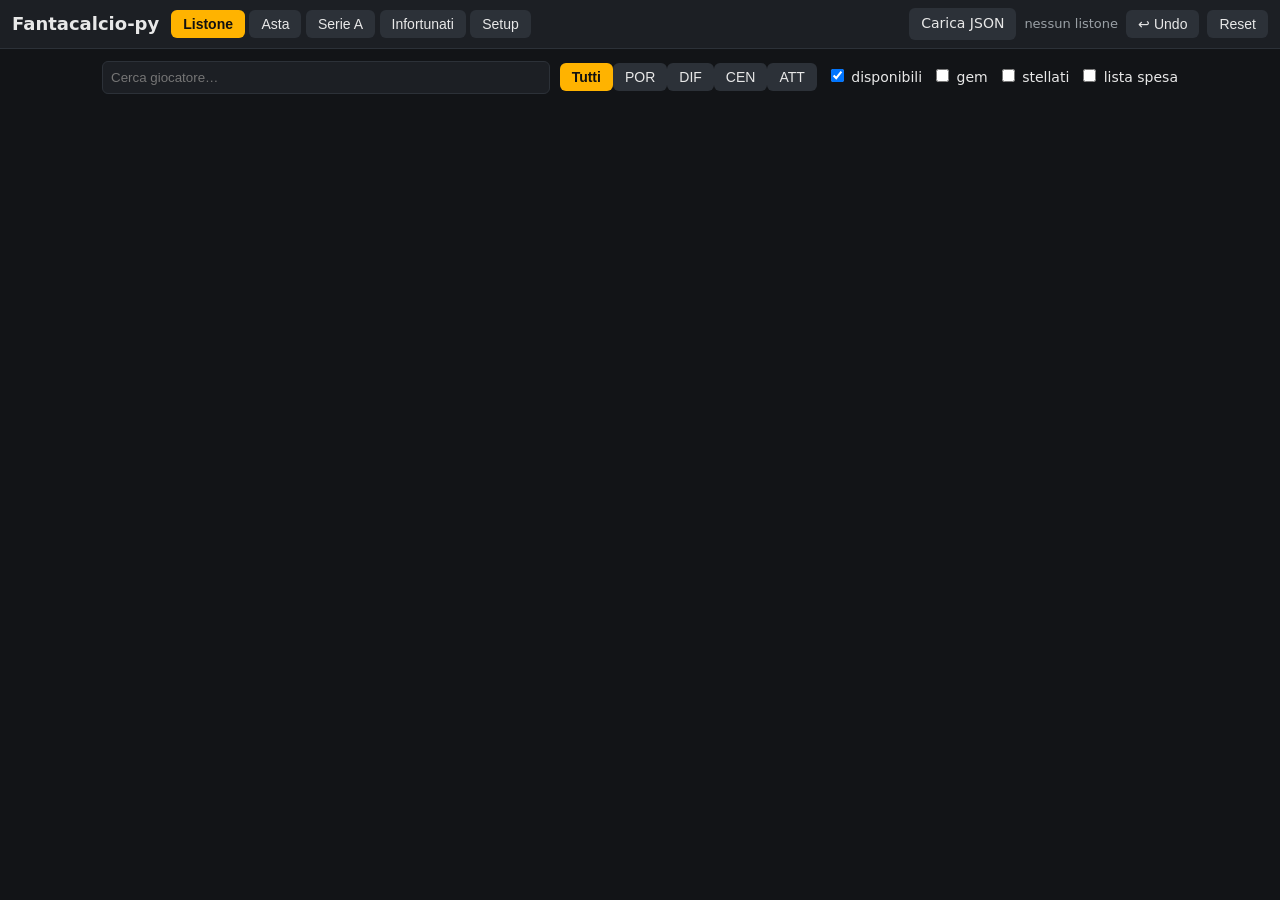
==== docs/index.html @ 0ffd4c56 "infortunati" ====
<!DOCTYPE html>
<html lang="it">
<head>
<meta charset="utf-8">
<meta name="viewport" content="width=device-width, initial-scale=1">
<title>Fantacalcio-py</title>
<link rel="stylesheet" href="style.css">
</head>
<body>
<header>
  <h1>Fantacalcio-py</h1>
  <nav>
    <button data-view="list" class="active">Listone</button>
    <button data-view="teams">Asta</button>
    <button data-view="seriea">Serie A</button>
    <button data-view="inf">Infortunati</button>
    <button data-view="setup">Setup</button>
  </nav>
  <div id="filebar">
    <label class="filebtn">Carica JSON <input type="file" id="file" accept=".json,application/json" hidden></label>
    <span id="filestatus">nessun listone</span>
    <button id="undo-last" title="Annulla ultima assegnazione/svincolo">↩ Undo</button>
    <button id="undo" title="Azzera tutto (setup, assegnazioni, liste, cache)">Reset</button>
  </div>
</header>
<main>
  <section id="view-list" class="view">
    <div id="filters">
      <input id="q" type="search" placeholder="Cerca giocatore…" autocomplete="off">
      <div id="rolebtns"></div>
      <label><input type="checkbox" id="f-free" checked> disponibili</label>
      <label><input type="checkbox" id="f-gem"> gem</label>
      <label><input type="checkbox" id="f-star"> stellati</label>
      <label><input type="checkbox" id="f-shop"> lista spesa</label>
    </div>
    <div id="count"></div>
    <table id="tbl"><thead><tr id="thead"></tr></thead><tbody id="tbody"></tbody></table>
  </section>
  <section id="view-teams" class="view" hidden>
    <table id="sumtbl"><thead><tr id="sumhead"></tr></thead><tbody id="sumbody"></tbody></table>
    <div id="myteam"></div>
    <h2>Avversari</h2>
    <div id="opps"></div>
  </section>
  <section id="view-seriea" class="view" hidden>
    <div class="row">
      <span id="rosestatus">nessun dato rose</span>
      <select id="roseteam"></select>
    </div>
    <div id="rosecard"></div>
  </section>
  <section id="view-inf" class="view" hidden>
    <div id="infcount"></div>
    <table id="inftbl"><thead><tr><th data-s="0">Giocatore</th><th data-s="1">R</th><th data-s="2">Squadra</th><th data-s="3">Dettaglio</th><th data-s="4">Stato</th></tr></thead><tbody id="infbody"></tbody></table>
  </section>
  <section id="view-setup" class="view" hidden>
    <h2>Setup asta</h2>
    <div class="grid">
      <label>Crediti <input id="s-credits" type="number" min="1"></label>
      <label>POR <input id="s-por" type="number" min="1"></label>
      <label>DIF <input id="s-dif" type="number" min="1"></label>
      <label>CEN <input id="s-cen" type="number" min="1"></label>
      <label>ATT <input id="s-att" type="number" min="1"></label>
    </div>
    <h3>Squadre <button id="s-add">+ aggiungi</button></h3>
    <div id="s-teams"></div>
    <h3>Colonne listone</h3>
    <div id="s-cols"></div>
    <h4>Anteprima</h4>
    <table id="s-prev"><thead><tr id="s-prevh"></tr></thead><tbody id="s-prevb"></tbody></table>
    <div class="row">
      <button id="s-save">Salva setup</button>
      <button id="s-export">Export stato</button>
      <label class="filebtn">Import stato <input type="file" id="s-import" accept=".json" hidden></label>
      <button id="s-reset" class="danger">Azzera asta</button>
    </div>
  </section>
</main>
<script src="app.js"></script>
</body>
</html>
---- docs/style.css ----
:root { --bg: #121417; --fg: #e8e8e8; --mut: #9aa0a6; --acc: #ffb300; --card: #1c1f24; --line: #2c3138; --good: #4caf50; --bad: #e53935; }
* { box-sizing: border-box; }
body { margin: 0; background: var(--bg); color: var(--fg); font: 14px/1.4 system-ui, sans-serif; }
header { position: sticky; top: 0; background: var(--card); border-bottom: 1px solid var(--line); padding: 8px 12px; display: flex; gap: 12px; align-items: center; flex-wrap: wrap; z-index: 5; }
h1 { font-size: 18px; margin: 0; }
h2 { font-size: 16px; }
nav button, .filebtn, button { background: var(--line); color: var(--fg); border: 0; border-radius: 6px; padding: 6px 12px; cursor: pointer; font-size: 14px; }
nav button.active { background: var(--acc); color: #111; font-weight: bold; }
#filebar { margin-left: auto; display: flex; gap: 8px; align-items: center; }
#filestatus { color: var(--mut); font-size: 13px; }
main { padding: 12px; max-width: 1100px; margin: 0 auto; }
#filters { display: flex; gap: 10px; align-items: center; flex-wrap: wrap; margin-bottom: 8px; }
#q { flex: 1; min-width: 160px; padding: 8px; border-radius: 6px; border: 1px solid var(--line); background: var(--card); color: var(--fg); }
#rolebtns button.on { background: var(--acc); color: #111; font-weight: bold; }
#count { color: var(--mut); margin: 4px 0; }
table { width: 100%; border-collapse: collapse; }
th, td { padding: 6px 8px; border-bottom: 1px solid var(--line); text-align: left; white-space: nowrap; }
th { cursor: pointer; user-select: none; color: var(--mut); }
tr.taken td { opacity: .45; }
tr.star td:first-child { color: var(--acc); }
tr.shop td { background: rgba(255, 179, 0, .07); }
td.num, th.num { text-align: right; }
.detail td { white-space: normal; background: var(--card); }
.kv { display: grid; grid-template-columns: repeat(auto-fill, minmax(150px, 1fr)); gap: 4px 12px; margin: 6px 0; }
.kv b { color: var(--mut); font-weight: normal; }
.badge { display: inline-block; padding: 1px 8px; border-radius: 10px; font-size: 12px; }
.badge.hit { background: var(--good); color: #fff; }
.badge.miss { background: var(--bad); color: #fff; }
.badge.gem { background: var(--acc); color: #111; }
.card { background: var(--card); border: 1px solid var(--line); border-radius: 8px; padding: 10px 12px; margin-bottom: 10px; }
.row { display: flex; gap: 8px; align-items: center; flex-wrap: wrap; margin: 6px 0; }
.grid { display: grid; grid-template-columns: repeat(auto-fill, minmax(110px, 1fr)); gap: 8px; }
input, select { background: var(--bg); color: var(--fg); border: 1px solid var(--line); border-radius: 6px; padding: 6px 8px; }
button.danger { background: var(--bad); color: #fff; }
.roster { margin: 4px 0 4px 16px; padding: 0; }
.roster li { margin: 2px 0; }
.rm { color: var(--bad); cursor: pointer; border: 0; background: none; font-size: 14px; }
.starbtn { cursor: pointer; border: 0; background: none; font-size: 16px; color: var(--mut); }
.starbtn.on { color: var(--acc); }
.dhead { display: flex; gap: 10px; align-items: baseline; flex-wrap: wrap; margin-bottom: 6px; }
.dhead .nm { font-size: 17px; font-weight: bold; }
.dhead .sub { color: var(--mut); }
.dsec { margin: 8px 0 2px; color: var(--mut); font-size: 12px; text-transform: uppercase; letter-spacing: .5px; }
.dbig { font-size: 20px; font-weight: bold; }
.drow { display: flex; gap: 16px; flex-wrap: wrap; align-items: center; }
.up { color: var(--good); font-weight: bold; }
.down { color: var(--bad); }
.inj { background: var(--bad); color: #fff; font-weight: bold; }
.good { color: var(--good); font-weight: bold; }
.chip { display: inline-block; background: var(--line); border-radius: 10px; padding: 1px 9px; margin: 1px 3px 1px 0; font-size: 12px; }
.bar { display: inline-block; width: 90px; height: 8px; background: var(--line); border-radius: 4px; vertical-align: middle; }
.bar i { display: block; height: 100%; background: var(--acc); border-radius: 4px; }
#s-cols { display: grid; grid-template-columns: repeat(auto-fill, minmax(170px, 1fr)); gap: 2px 10px; margin: 6px 0; }
#s-prev { margin-top: 6px; }
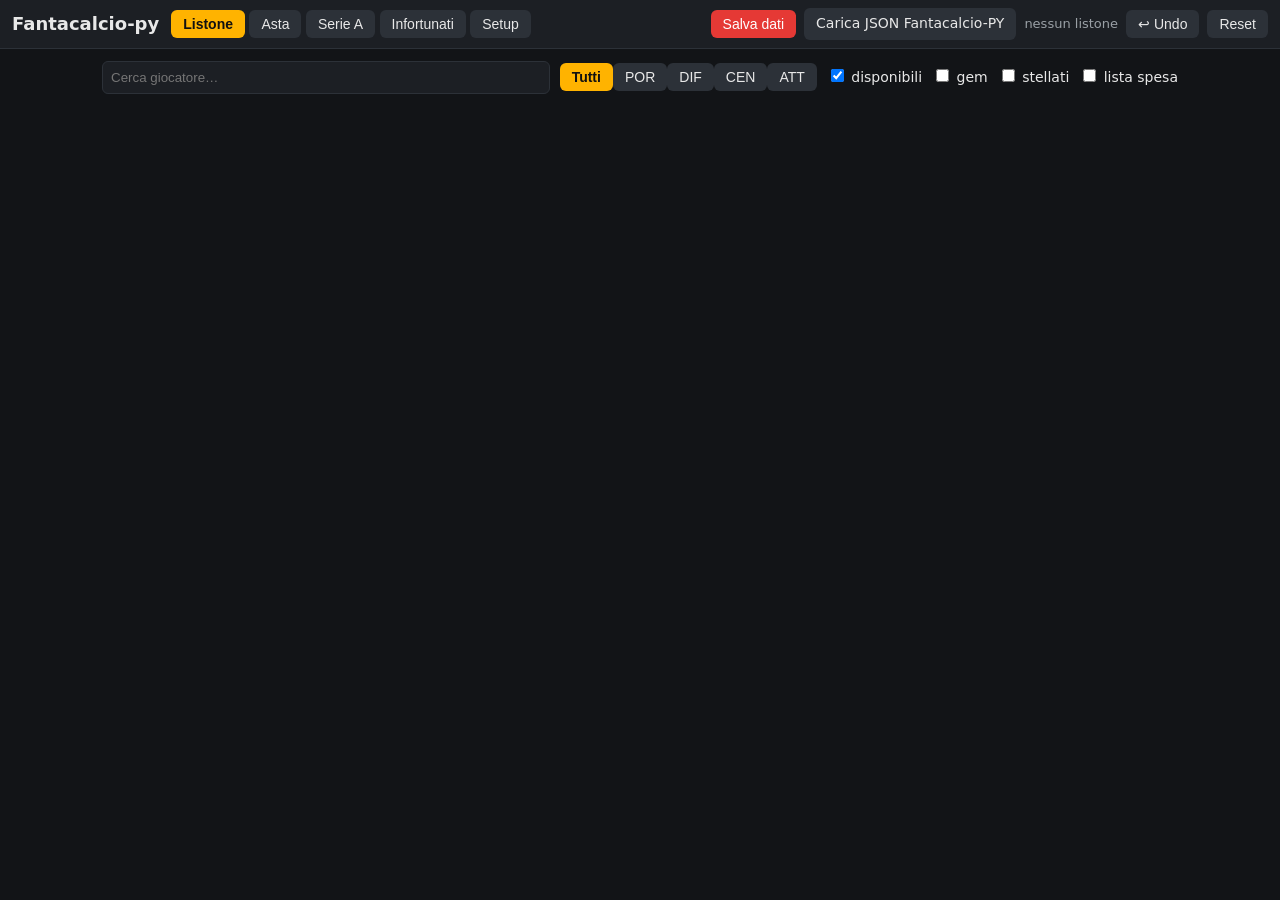
==== commit 8a46e1d6: "bottone export dati" ====
--- a/docs/index.html
+++ b/docs/index.html
@@ -1,81 +1,112 @@
 <!DOCTYPE html>
 <html lang="it">
+
 <head>
-<meta charset="utf-8">
-<meta name="viewport" content="width=device-width, initial-scale=1">
-<title>Fantacalcio-py</title>
-<link rel="stylesheet" href="style.css">
+  <meta charset="utf-8">
+  <meta name="viewport" content="width=device-width, initial-scale=1">
+  <title>Fantacalcio-py</title>
+  <link rel="stylesheet" href="style.css">
 </head>
+
 <body>
-<header>
-  <h1>Fantacalcio-py</h1>
-  <nav>
-    <button data-view="list" class="active">Listone</button>
-    <button data-view="teams">Asta</button>
-    <button data-view="seriea">Serie A</button>
-    <button data-view="inf">Infortunati</button>
-    <button data-view="setup">Setup</button>
-  </nav>
-  <div id="filebar">
-    <label class="filebtn">Carica JSON <input type="file" id="file" accept=".json,application/json" hidden></label>
-    <span id="filestatus">nessun listone</span>
-    <button id="undo-last" title="Annulla ultima assegnazione/svincolo">↩ Undo</button>
-    <button id="undo" title="Azzera tutto (setup, assegnazioni, liste, cache)">Reset</button>
-  </div>
-</header>
-<main>
-  <section id="view-list" class="view">
-    <div id="filters">
-      <input id="q" type="search" placeholder="Cerca giocatore…" autocomplete="off">
-      <div id="rolebtns"></div>
-      <label><input type="checkbox" id="f-free" checked> disponibili</label>
-      <label><input type="checkbox" id="f-gem"> gem</label>
-      <label><input type="checkbox" id="f-star"> stellati</label>
-      <label><input type="checkbox" id="f-shop"> lista spesa</label>
+  <header>
+    <h1>Fantacalcio-py</h1>
+    <nav>
+      <button data-view="list" class="active">Listone</button>
+      <button data-view="teams">Asta</button>
+      <button data-view="seriea">Serie A</button>
+      <button data-view="inf">Infortunati</button>
+      <button data-view="setup">Setup</button>
+    </nav>
+    <div id="filebar">
+      <button id="save-top" class="danger">Salva dati</button>
+      <label class="filebtn">Carica JSON Fantacalcio-PY <input type="file" id="file" accept=".json,application/json"
+          hidden></label>
+      <span id="filestatus">nessun listone</span>
+      <button id="undo-last" title="Annulla ultima assegnazione/svincolo">↩ Undo</button>
+      <button id="undo" title="Azzera tutto (setup, assegnazioni, liste, cache)">Reset</button>
     </div>
-    <div id="count"></div>
-    <table id="tbl"><thead><tr id="thead"></tr></thead><tbody id="tbody"></tbody></table>
-  </section>
-  <section id="view-teams" class="view" hidden>
-    <table id="sumtbl"><thead><tr id="sumhead"></tr></thead><tbody id="sumbody"></tbody></table>
-    <div id="myteam"></div>
-    <h2>Avversari</h2>
-    <div id="opps"></div>
-  </section>
-  <section id="view-seriea" class="view" hidden>
-    <div class="row">
-      <span id="rosestatus">nessun dato rose</span>
-      <select id="roseteam"></select>
-    </div>
-    <div id="rosecard"></div>
-  </section>
-  <section id="view-inf" class="view" hidden>
-    <div id="infcount"></div>
-    <table id="inftbl"><thead><tr><th data-s="0">Giocatore</th><th data-s="1">R</th><th data-s="2">Squadra</th><th data-s="3">Dettaglio</th><th data-s="4">Stato</th></tr></thead><tbody id="infbody"></tbody></table>
-  </section>
-  <section id="view-setup" class="view" hidden>
-    <h2>Setup asta</h2>
-    <div class="grid">
-      <label>Crediti <input id="s-credits" type="number" min="1"></label>
-      <label>POR <input id="s-por" type="number" min="1"></label>
-      <label>DIF <input id="s-dif" type="number" min="1"></label>
-      <label>CEN <input id="s-cen" type="number" min="1"></label>
-      <label>ATT <input id="s-att" type="number" min="1"></label>
-    </div>
-    <h3>Squadre <button id="s-add">+ aggiungi</button></h3>
-    <div id="s-teams"></div>
-    <h3>Colonne listone</h3>
-    <div id="s-cols"></div>
-    <h4>Anteprima</h4>
-    <table id="s-prev"><thead><tr id="s-prevh"></tr></thead><tbody id="s-prevb"></tbody></table>
-    <div class="row">
-      <button id="s-save">Salva setup</button>
-      <button id="s-export">Export stato</button>
-      <label class="filebtn">Import stato <input type="file" id="s-import" accept=".json" hidden></label>
-      <button id="s-reset" class="danger">Azzera asta</button>
-    </div>
-  </section>
-</main>
-<script src="app.js"></script>
+  </header>
+  <main>
+    <section id="view-list" class="view">
+      <div id="filters">
+        <input id="q" type="search" placeholder="Cerca giocatore…" autocomplete="off">
+        <div id="rolebtns"></div>
+        <label><input type="checkbox" id="f-free" checked> disponibili</label>
+        <label><input type="checkbox" id="f-gem"> gem</label>
+        <label><input type="checkbox" id="f-star"> stellati</label>
+        <label><input type="checkbox" id="f-shop"> lista spesa</label>
+      </div>
+      <div id="count"></div>
+      <table id="tbl">
+        <thead>
+          <tr id="thead"></tr>
+        </thead>
+        <tbody id="tbody"></tbody>
+      </table>
+    </section>
+    <section id="view-teams" class="view" hidden>
+      <table id="sumtbl">
+        <thead>
+          <tr id="sumhead"></tr>
+        </thead>
+        <tbody id="sumbody"></tbody>
+      </table>
+      <div id="myteam"></div>
+      <h2>Avversari</h2>
+      <div id="opps"></div>
+    </section>
+    <section id="view-seriea" class="view" hidden>
+      <div class="row">
+        <span id="rosestatus">nessun dato rose</span>
+        <select id="roseteam"></select>
+      </div>
+      <div id="rosecard"></div>
+    </section>
+    <section id="view-inf" class="view" hidden>
+      <div id="infcount"></div>
+      <table id="inftbl">
+        <thead>
+          <tr>
+            <th data-s="0">Giocatore</th>
+            <th data-s="1">R</th>
+            <th data-s="2">Squadra</th>
+            <th data-s="3">Dettaglio</th>
+            <th data-s="4">Stato</th>
+          </tr>
+        </thead>
+        <tbody id="infbody"></tbody>
+      </table>
+    </section>
+    <section id="view-setup" class="view" hidden>
+      <h2>Setup asta</h2>
+      <div class="grid">
+        <label>Crediti <input id="s-credits" type="number" min="1"></label>
+        <label>POR <input id="s-por" type="number" min="1"></label>
+        <label>DIF <input id="s-dif" type="number" min="1"></label>
+        <label>CEN <input id="s-cen" type="number" min="1"></label>
+        <label>ATT <input id="s-att" type="number" min="1"></label>
+      </div>
+      <h3>Squadre <button id="s-add">+ aggiungi</button></h3>
+      <div id="s-teams"></div>
+      <h3>Colonne listone</h3>
+      <div id="s-cols"></div>
+      <h4>Anteprima</h4>
+      <table id="s-prev">
+        <thead>
+          <tr id="s-prevh"></tr>
+        </thead>
+        <tbody id="s-prevb"></tbody>
+      </table>
+      <div class="row">
+        <button id="s-save">Salva setup</button>
+        <button id="s-export">Export stato</button>
+        <label class="filebtn">Import stato <input type="file" id="s-import" accept=".json" hidden></label>
+        <button id="s-reset" class="danger">Azzera asta</button>
+      </div>
+    </section>
+  </main>
+  <script src="app.js"></script>
 </body>
-</html>
+
+</html>
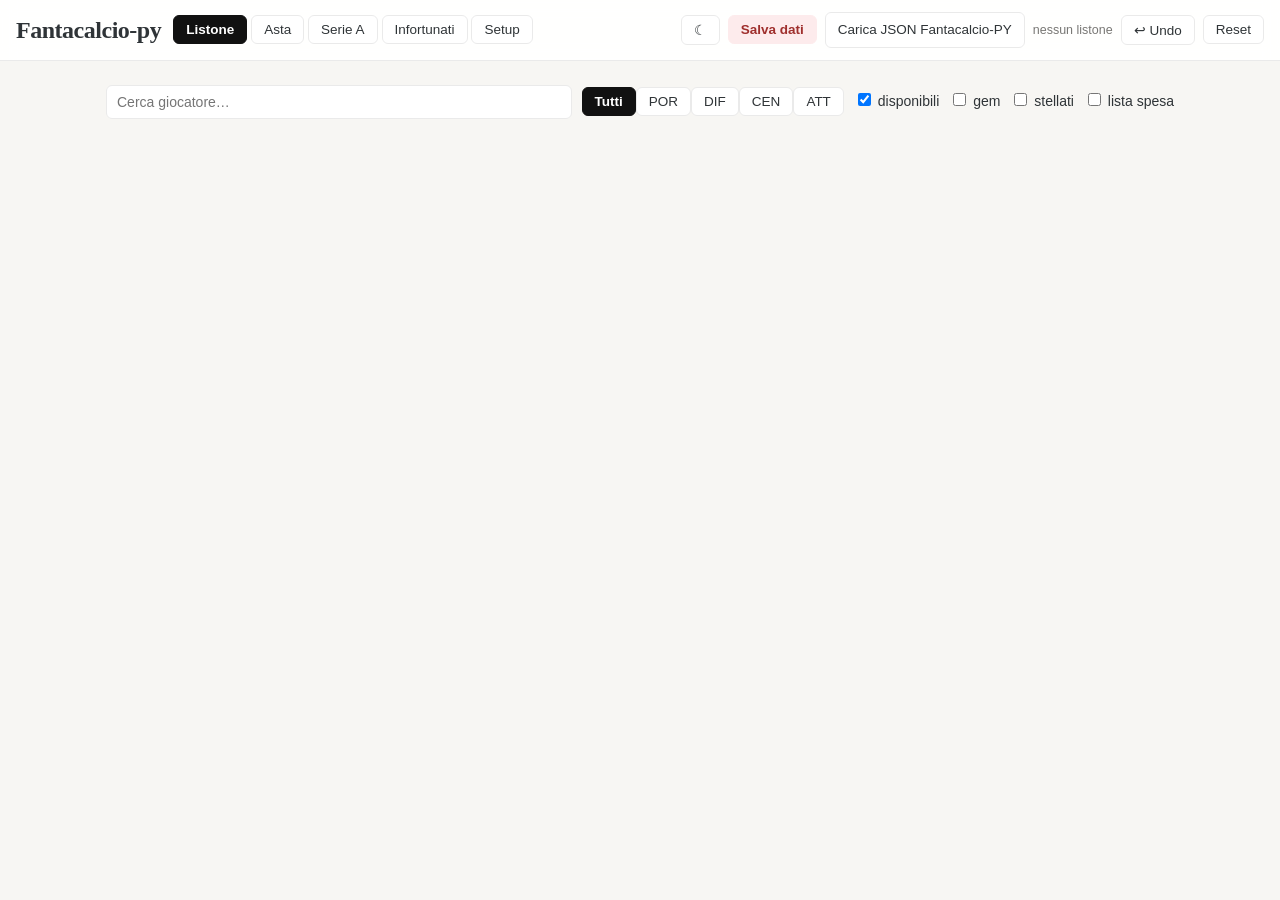
==== commit fb197828: "design" ====
--- a/docs/index.html
+++ b/docs/index.html
@@ -2,9 +2,12 @@
 <html lang="it">
 
 <head>
-  <meta charset="utf-8">
-  <meta name="viewport" content="width=device-width, initial-scale=1">
-  <title>Fantacalcio-py</title>
+<meta charset="utf-8">
+<meta name="viewport" content="width=device-width, initial-scale=1">
+<meta name="description" content="Fantacalcio-py: listone asta filtrabile, budget squadre, infortunati e rose Serie A. Funziona offline da file.">
+<meta name="theme-color" content="#F7F6F3">
+<link rel="icon" href="data:image/svg+xml,%3Csvg xmlns='http://www.w3.org/2000/svg' viewBox='0 0 32 32'%3E%3Crect width='32' height='32' rx='7' fill='%23141311'/%3E%3Ctext x='16' y='23' font-size='18' text-anchor='middle' fill='%23e8a100' font-family='sans-serif' font-weight='bold'%3EF%3C/text%3E%3C/svg%3E">
+<title>Fantacalcio-py</title>
   <link rel="stylesheet" href="style.css">
 </head>
 
@@ -19,6 +22,7 @@
       <button data-view="setup">Setup</button>
     </nav>
     <div id="filebar">
+    <button id="theme" title="Passa a tema scuro/chiaro">☾</button>
       <button id="save-top" class="danger">Salva dati</button>
       <label class="filebtn">Carica JSON Fantacalcio-PY <input type="file" id="file" accept=".json,application/json"
           hidden></label>
@@ -89,8 +93,10 @@
       </div>
       <h3>Squadre <button id="s-add">+ aggiungi</button></h3>
       <div id="s-teams"></div>
-      <h3>Colonne listone</h3>
-      <div id="s-cols"></div>
+    <h3>Colonne listone</h3>
+    <div id="s-cols"></div>
+    <h4>Ordine colonne visibili</h4>
+    <div id="s-order"></div>
       <h4>Anteprima</h4>
       <table id="s-prev">
         <thead>
--- a/docs/style.css
+++ b/docs/style.css
@@ -1,54 +1,119 @@
-:root { --bg: #121417; --fg: #e8e8e8; --mut: #9aa0a6; --acc: #ffb300; --card: #1c1f24; --line: #2c3138; --good: #4caf50; --bad: #e53935; }
+:root, [data-theme="light"] {
+  --bg: #F7F6F3; --fg: #2F3437; --mut: #787774; --faint: #A8A29A;
+  --acc: #111111; --acc-ink: #FFFFFF;
+  --gold: #956400; --gold-bg: #FBF3DB;
+  --card: #FFFFFF; --line: #EAEAEA;
+  --good-bg: #EDF3EC; --good: #346538;
+  --bad-bg: #FDEBEC; --bad: #9F2F2D;
+  --info-bg: #E1F3FE; --info: #1F6C9F;
+  --hover: #FBF3DB;
+}
+[data-theme="dark"] {
+  --bg: #141311; --fg: #ece9e2; --mut: #a39e93; --faint: #6f6a60;
+  --acc: #e8a100; --acc-ink: #1a1405;
+  --gold: #f0be3c; --gold-bg: #3a2f10;
+  --card: #1d1b17; --line: #2e2b25;
+  --good-bg: #1d2f1f; --good: #7cc47f;
+  --bad-bg: #38211f; --bad: #e88a80;
+  --info-bg: #1d2b38; --info: #7fb8dd;
+  --hover: rgba(232, 161, 0, 0.07);
+}
 * { box-sizing: border-box; }
-body { margin: 0; background: var(--bg); color: var(--fg); font: 14px/1.4 system-ui, sans-serif; }
-header { position: sticky; top: 0; background: var(--card); border-bottom: 1px solid var(--line); padding: 8px 12px; display: flex; gap: 12px; align-items: center; flex-wrap: wrap; z-index: 5; }
-h1 { font-size: 18px; margin: 0; }
-h2 { font-size: 16px; }
-nav button, .filebtn, button { background: var(--line); color: var(--fg); border: 0; border-radius: 6px; padding: 6px 12px; cursor: pointer; font-size: 14px; }
-nav button.active { background: var(--acc); color: #111; font-weight: bold; }
+body {
+  margin: 0; background: var(--bg); color: var(--fg);
+  font: 14px/1.6 -apple-system, 'Segoe UI', 'Helvetica Neue', Arial, sans-serif;
+}
+h1 {
+  font-family: Georgia, 'Times New Roman', serif;
+  font-size: 24px; margin: 0; letter-spacing: -0.02em; line-height: 1.1; font-weight: 700;
+}
+h2 { font-size: 15px; font-weight: 600; letter-spacing: -0.01em; }
+h3 { font-size: 13px; font-weight: 600; }
+h4 { font-size: 12px; font-weight: 600; color: var(--mut); }
+header {
+  position: sticky; top: 0; z-index: 5;
+  background: color-mix(in srgb, var(--card) 92%, transparent); backdrop-filter: blur(8px);
+  border-bottom: 1px solid var(--line);
+  padding: 12px 16px; display: flex; gap: 12px; align-items: center; flex-wrap: wrap;
+}
+nav button, .filebtn, button {
+  background: var(--card); color: var(--fg); border: 1px solid var(--line); border-radius: 6px;
+  padding: 6px 12px; cursor: pointer; font-size: 13.5px; font-weight: 500;
+  transition: background 180ms, transform 80ms;
+}
+button:hover, .filebtn:hover { background: var(--bg); }
+button:active { transform: scale(0.98); }
+button:disabled { opacity: 0.35; cursor: default; }
+button:focus-visible, input:focus-visible, select:focus-visible { outline: 2px solid var(--acc); outline-offset: 1px; }
+nav button.active { background: var(--acc); border-color: var(--acc); color: var(--acc-ink); font-weight: 600; }
 #filebar { margin-left: auto; display: flex; gap: 8px; align-items: center; }
-#filestatus { color: var(--mut); font-size: 13px; }
-main { padding: 12px; max-width: 1100px; margin: 0 auto; }
-#filters { display: flex; gap: 10px; align-items: center; flex-wrap: wrap; margin-bottom: 8px; }
-#q { flex: 1; min-width: 160px; padding: 8px; border-radius: 6px; border: 1px solid var(--line); background: var(--card); color: var(--fg); }
-#rolebtns button.on { background: var(--acc); color: #111; font-weight: bold; }
-#count { color: var(--mut); margin: 4px 0; }
-table { width: 100%; border-collapse: collapse; }
-th, td { padding: 6px 8px; border-bottom: 1px solid var(--line); text-align: left; white-space: nowrap; }
-th { cursor: pointer; user-select: none; color: var(--mut); }
-tr.taken td { opacity: .45; }
-tr.star td:first-child { color: var(--acc); }
-tr.shop td { background: rgba(255, 179, 0, .07); }
-td.num, th.num { text-align: right; }
+#filestatus, #rosestatus { color: var(--mut); font-size: 12.5px; }
+main { padding: 24px 16px 40px; max-width: 1100px; margin: 0 auto; }
+#filters { display: flex; gap: 10px; align-items: center; flex-wrap: wrap; margin-bottom: 10px; }
+#q {
+  flex: 1; min-width: 160px; padding: 8px 10px; border-radius: 6px;
+  border: 1px solid var(--line); background: var(--card); color: var(--fg); font-size: 14px;
+}
+#rolebtns button.on { background: var(--acc); border-color: var(--acc); color: var(--acc-ink); font-weight: 600; }
+#count, #infcount { color: var(--mut); font-size: 12.5px; margin: 4px 0; }
+table { width: 100%; border-collapse: collapse; background: var(--card); border: 1px solid var(--line); border-radius: 8px; overflow: hidden; }
+th, td { padding: 7px 10px; border-bottom: 1px solid var(--line); text-align: left; white-space: nowrap; }
+tbody tr:last-child td { border-bottom: 0; }
+th {
+  cursor: pointer; user-select: none; color: var(--mut); background: var(--bg);
+  font-size: 11px; text-transform: uppercase; letter-spacing: 0.06em; font-weight: 600;
+}
+td.num, th.num { text-align: right; font-variant-numeric: tabular-nums; }
+td { font-variant-numeric: tabular-nums; }
+tbody tr:hover td { background: var(--hover); }
+tr.taken td { opacity: 0.45; }
+tr.star td:first-child { color: var(--gold); }
+tr.shop td { background: var(--hover); }
 .detail td { white-space: normal; background: var(--card); }
 .kv { display: grid; grid-template-columns: repeat(auto-fill, minmax(150px, 1fr)); gap: 4px 12px; margin: 6px 0; }
 .kv b { color: var(--mut); font-weight: normal; }
-.badge { display: inline-block; padding: 1px 8px; border-radius: 10px; font-size: 12px; }
-.badge.hit { background: var(--good); color: #fff; }
-.badge.miss { background: var(--bad); color: #fff; }
-.badge.gem { background: var(--acc); color: #111; }
-.card { background: var(--card); border: 1px solid var(--line); border-radius: 8px; padding: 10px 12px; margin-bottom: 10px; }
+.badge {
+  display: inline-block; padding: 1px 8px; border-radius: 9999px;
+  font-size: 11px; font-weight: 600; letter-spacing: 0.05em; text-transform: uppercase;
+}
+.badge.hit { background: var(--good-bg); color: var(--good); }
+.badge.miss { background: var(--bad-bg); color: var(--bad); }
+.badge.gem { background: var(--gold-bg); color: var(--gold); }
+.badge.inj { background: var(--bad-bg); color: var(--bad); }
+.card { background: var(--card); border: 1px solid var(--line); border-radius: 12px; padding: 24px; margin-bottom: 12px; }
 .row { display: flex; gap: 8px; align-items: center; flex-wrap: wrap; margin: 6px 0; }
 .grid { display: grid; grid-template-columns: repeat(auto-fill, minmax(110px, 1fr)); gap: 8px; }
-input, select { background: var(--bg); color: var(--fg); border: 1px solid var(--line); border-radius: 6px; padding: 6px 8px; }
-button.danger { background: var(--bad); color: #fff; }
+input, select {
+  background: var(--card); color: var(--fg); border: 1px solid var(--line);
+  border-radius: 6px; padding: 6px 8px; font-size: 13.5px;
+}
+button.danger { background: var(--bad-bg); border-color: var(--bad-bg); color: var(--bad); font-weight: 600; }
+.dhead { display: flex; gap: 10px; align-items: baseline; flex-wrap: wrap; margin-bottom: 6px; }
+.dhead .nm {
+  font-family: Georgia, 'Times New Roman', serif;
+  font-size: 20px; font-weight: 700; letter-spacing: -0.02em; line-height: 1.1;
+}
+.dhead .sub { color: var(--mut); }
+.dsec { margin: 10px 0 2px; color: var(--faint); font-size: 11px; text-transform: uppercase; letter-spacing: 0.07em; font-weight: 600; }
+.dbig { font-size: 22px; font-weight: 700; letter-spacing: -0.02em; font-variant-numeric: tabular-nums; }
+.drow { display: flex; gap: 16px; flex-wrap: wrap; align-items: center; }
+.up { color: var(--good); font-weight: 600; }
+.down { color: var(--bad); }
+.good { color: var(--good); font-weight: 600; }
+.chip {
+  display: inline-block; background: var(--bg); border: 1px solid var(--line); border-radius: 9999px;
+  padding: 1px 9px; margin: 1px 3px 1px 0; font-size: 11.5px; letter-spacing: 0.03em;
+}
+.bar { display: inline-block; width: 90px; height: 8px; background: var(--line); border-radius: 4px; vertical-align: middle; }
+.bar i { display: block; height: 100%; background: var(--gold); border-radius: 4px; }
+#s-cols { columns: 180px; margin: 6px 0; }
+#s-cols label { display: block; break-inside: avoid; color: var(--mut); }
+#s-prev { margin-top: 6px; }
 .roster { margin: 4px 0 4px 16px; padding: 0; }
 .roster li { margin: 2px 0; }
 .rm { color: var(--bad); cursor: pointer; border: 0; background: none; font-size: 14px; }
-.starbtn { cursor: pointer; border: 0; background: none; font-size: 16px; color: var(--mut); }
-.starbtn.on { color: var(--acc); }
-.dhead { display: flex; gap: 10px; align-items: baseline; flex-wrap: wrap; margin-bottom: 6px; }
-.dhead .nm { font-size: 17px; font-weight: bold; }
-.dhead .sub { color: var(--mut); }
-.dsec { margin: 8px 0 2px; color: var(--mut); font-size: 12px; text-transform: uppercase; letter-spacing: .5px; }
-.dbig { font-size: 20px; font-weight: bold; }
-.drow { display: flex; gap: 16px; flex-wrap: wrap; align-items: center; }
-.up { color: var(--good); font-weight: bold; }
-.down { color: var(--bad); }
-.inj { background: var(--bad); color: #fff; font-weight: bold; }
-.good { color: var(--good); font-weight: bold; }
-.chip { display: inline-block; background: var(--line); border-radius: 10px; padding: 1px 9px; margin: 1px 3px 1px 0; font-size: 12px; }
-.bar { display: inline-block; width: 90px; height: 8px; background: var(--line); border-radius: 4px; vertical-align: middle; }
-.bar i { display: block; height: 100%; background: var(--acc); border-radius: 4px; }
-#s-cols { display: grid; grid-template-columns: repeat(auto-fill, minmax(170px, 1fr)); gap: 2px 10px; margin: 6px 0; }
-#s-prev { margin-top: 6px; }
+.starbtn { cursor: pointer; border: 0; background: none; font-size: 16px; color: var(--faint); }
+.starbtn.on { color: var(--gold); }
+.empty { color: var(--mut); padding: 24px 8px; }
+.err { color: var(--bad); font-size: 13px; margin: 4px 0; }
+.ord { cursor: grab; }
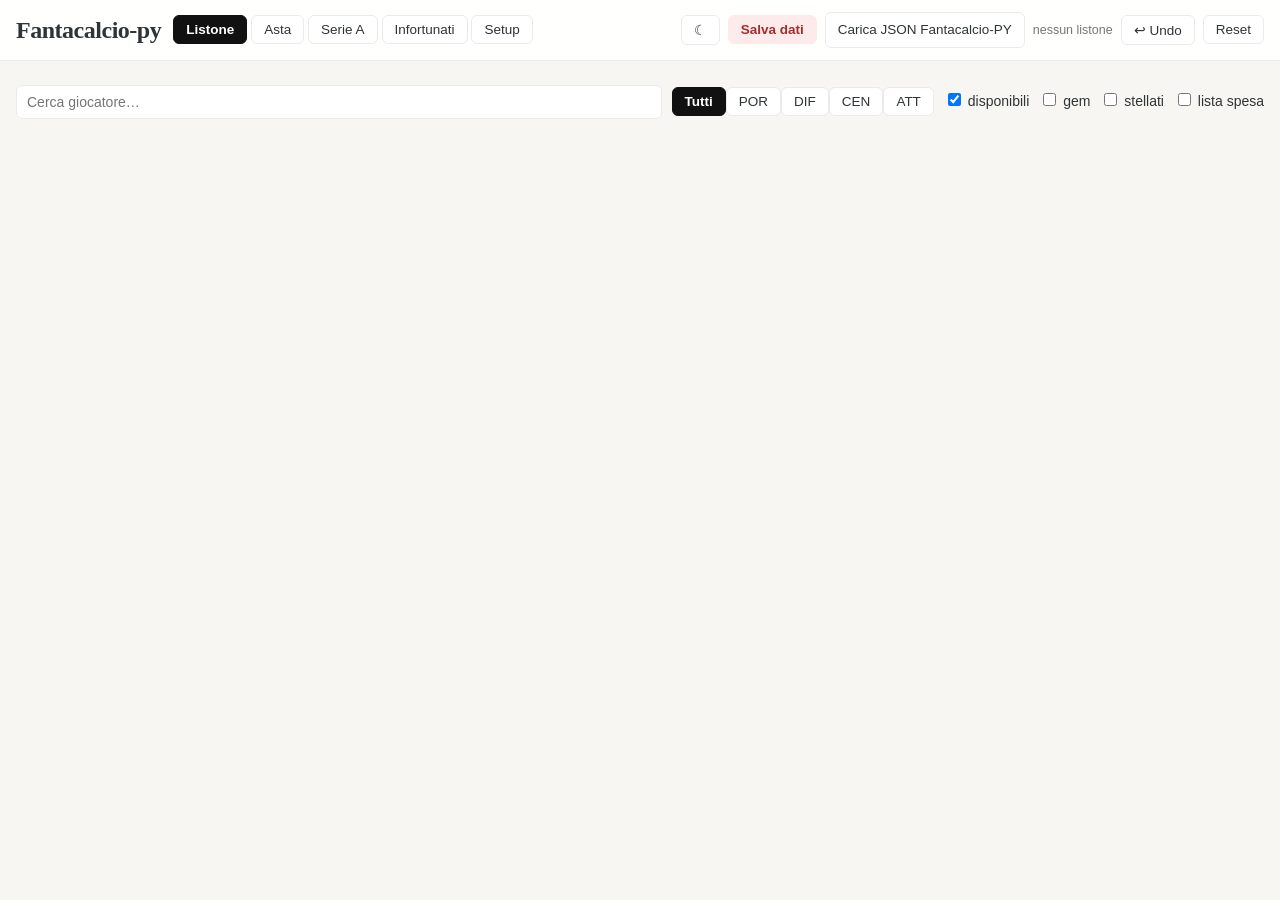
==== commit f5dff437: "layout wide" ====
--- a/docs/index.html
+++ b/docs/index.html
@@ -6,7 +6,7 @@
 <meta name="viewport" content="width=device-width, initial-scale=1">
 <meta name="description" content="Fantacalcio-py: listone asta filtrabile, budget squadre, infortunati e rose Serie A. Funziona offline da file.">
 <meta name="theme-color" content="#F7F6F3">
-<link rel="icon" href="data:image/svg+xml,%3Csvg xmlns='http://www.w3.org/2000/svg' viewBox='0 0 32 32'%3E%3Crect width='32' height='32' rx='7' fill='%23141311'/%3E%3Ctext x='16' y='23' font-size='18' text-anchor='middle' fill='%23e8a100' font-family='sans-serif' font-weight='bold'%3EF%3C/text%3E%3C/svg%3E">
+<link rel="icon" href="data:image/svg+xml,%3Csvg xmlns='http://www.w3.org/2000/svg' viewBox='0 0 100 100'%3E%3Ctext y='.9em' font-size='90'%3E⚽%3C/text%3E%3C/svg%3E">
 <title>Fantacalcio-py</title>
   <link rel="stylesheet" href="style.css">
 </head>
--- a/docs/style.css
+++ b/docs/style.css
@@ -48,7 +48,7 @@
 nav button.active { background: var(--acc); border-color: var(--acc); color: var(--acc-ink); font-weight: 600; }
 #filebar { margin-left: auto; display: flex; gap: 8px; align-items: center; }
 #filestatus, #rosestatus { color: var(--mut); font-size: 12.5px; }
-main { padding: 24px 16px 40px; max-width: 1100px; margin: 0 auto; }
+main { padding: 24px 16px 40px; max-width: 1500px; margin: 0 auto; }
 #filters { display: flex; gap: 10px; align-items: center; flex-wrap: wrap; margin-bottom: 10px; }
 #q {
   flex: 1; min-width: 160px; padding: 8px 10px; border-radius: 6px;
@@ -104,6 +104,8 @@
   display: inline-block; background: var(--bg); border: 1px solid var(--line); border-radius: 9999px;
   padding: 1px 9px; margin: 1px 3px 1px 0; font-size: 11.5px; letter-spacing: 0.03em;
 }
+.chip.pos { background: var(--good-bg); color: var(--good); border-color: transparent; }
+.chip.neg { background: var(--bad-bg); color: var(--bad); border-color: transparent; }
 .bar { display: inline-block; width: 90px; height: 8px; background: var(--line); border-radius: 4px; vertical-align: middle; }
 .bar i { display: block; height: 100%; background: var(--gold); border-radius: 4px; }
 #s-cols { columns: 180px; margin: 6px 0; }
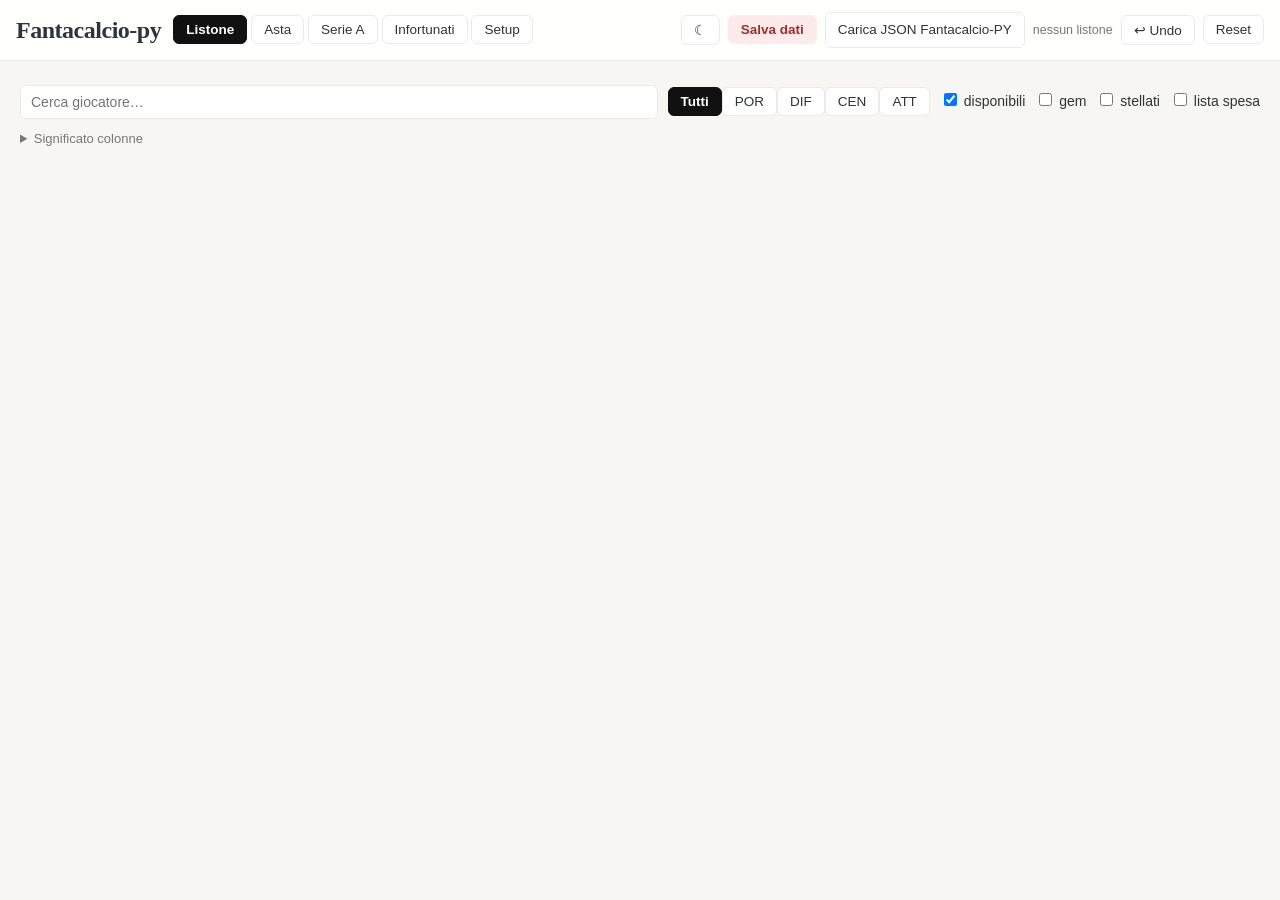
==== commit 72a9b97d: "spiegazione colonne frontend" ====
--- a/docs/index.html
+++ b/docs/index.html
@@ -41,6 +41,10 @@
         <label><input type="checkbox" id="f-star"> stellati</label>
         <label><input type="checkbox" id="f-shop"> lista spesa</label>
       </div>
+      <details id="colexp">
+        <summary>Significato colonne</summary>
+        <div id="colhelp"></div>
+      </details>
       <div id="count"></div>
       <table id="tbl">
         <thead>
--- a/docs/style.css
+++ b/docs/style.css
@@ -48,7 +48,7 @@
 nav button.active { background: var(--acc); border-color: var(--acc); color: var(--acc-ink); font-weight: 600; }
 #filebar { margin-left: auto; display: flex; gap: 8px; align-items: center; }
 #filestatus, #rosestatus { color: var(--mut); font-size: 12.5px; }
-main { padding: 24px 16px 40px; max-width: 1500px; margin: 0 auto; }
+main { padding: 24px 20px 48px; max-width: none; }
 #filters { display: flex; gap: 10px; align-items: center; flex-wrap: wrap; margin-bottom: 10px; }
 #q {
   flex: 1; min-width: 160px; padding: 8px 10px; border-radius: 6px;
@@ -82,7 +82,9 @@
 .badge.inj { background: var(--bad-bg); color: var(--bad); }
 .card { background: var(--card); border: 1px solid var(--line); border-radius: 12px; padding: 24px; margin-bottom: 12px; }
 .row { display: flex; gap: 8px; align-items: center; flex-wrap: wrap; margin: 6px 0; }
-.grid { display: grid; grid-template-columns: repeat(auto-fill, minmax(110px, 1fr)); gap: 8px; }
+.grid { display: grid; grid-template-columns: repeat(auto-fill, minmax(150px, 1fr)); gap: 8px; }
+.grid label { display: flex; flex-direction: column; gap: 2px; }
+.grid input { width: 100%; }
 input, select {
   background: var(--card); color: var(--fg); border: 1px solid var(--line);
   border-radius: 6px; padding: 6px 8px; font-size: 13.5px;
@@ -110,6 +112,11 @@
 .bar i { display: block; height: 100%; background: var(--gold); border-radius: 4px; }
 #s-cols { columns: 180px; margin: 6px 0; }
 #s-cols label { display: block; break-inside: avoid; color: var(--mut); }
+#colexp { margin: 6px 0; font-size: 13px; }
+#colexp summary { cursor: pointer; color: var(--mut); }
+#colhelp { columns: 260px; margin-top: 4px; }
+#colhelp div { break-inside: avoid; padding: 1px 0; }
+#colhelp span { color: var(--mut); font-size: 12px; }
 #s-prev { margin-top: 6px; }
 .roster { margin: 4px 0 4px 16px; padding: 0; }
 .roster li { margin: 2px 0; }
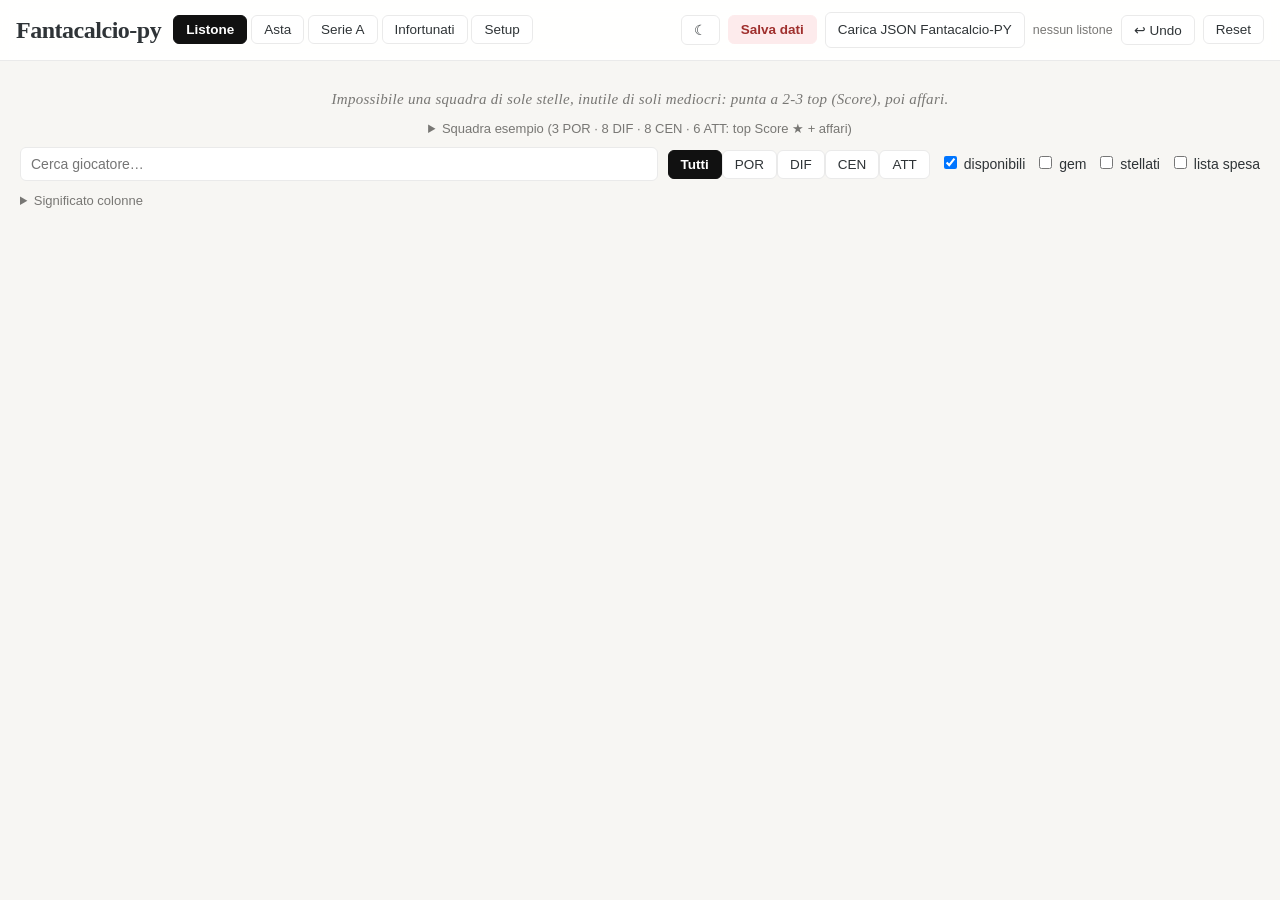
==== commit 5f54d214: "grafica woke" ====
--- a/docs/index.html
+++ b/docs/index.html
@@ -2,12 +2,14 @@
 <html lang="it">
 
 <head>
-<meta charset="utf-8">
-<meta name="viewport" content="width=device-width, initial-scale=1">
-<meta name="description" content="Fantacalcio-py: listone asta filtrabile, budget squadre, infortunati e rose Serie A. Funziona offline da file.">
-<meta name="theme-color" content="#F7F6F3">
-<link rel="icon" href="data:image/svg+xml,%3Csvg xmlns='http://www.w3.org/2000/svg' viewBox='0 0 100 100'%3E%3Ctext y='.9em' font-size='90'%3E⚽%3C/text%3E%3C/svg%3E">
-<title>Fantacalcio-py</title>
+  <meta charset="utf-8">
+  <meta name="viewport" content="width=device-width, initial-scale=1">
+  <meta name="description"
+    content="Fantacalcio-py: listone asta filtrabile, budget squadre, infortunati e rose Serie A. Funziona offline da file.">
+  <meta name="theme-color" content="#F7F6F3">
+  <link rel="icon"
+    href="data:image/svg+xml,%3Csvg xmlns='http://www.w3.org/2000/svg' viewBox='0 0 100 100'%3E%3Ctext y='.9em' font-size='90'%3E⚽%3C/text%3E%3C/svg%3E">
+  <title>Fantacalcio-py</title>
   <link rel="stylesheet" href="style.css">
 </head>
 
@@ -22,7 +24,7 @@
       <button data-view="setup">Setup</button>
     </nav>
     <div id="filebar">
-    <button id="theme" title="Passa a tema scuro/chiaro">☾</button>
+      <button id="theme" title="Passa a tema scuro/chiaro">☾</button>
       <button id="save-top" class="danger">Salva dati</button>
       <label class="filebtn">Carica JSON Fantacalcio-PY <input type="file" id="file" accept=".json,application/json"
           hidden></label>
@@ -33,6 +35,12 @@
   </header>
   <main>
     <section id="view-list" class="view">
+      <div class="motto">Impossibile una squadra di sole stelle, inutile di soli mediocri: punta a 2-3 top (Score), poi
+        affari.</div>
+      <details id="demoexp">
+        <summary>Squadra esempio (3 POR · 8 DIF · 8 CEN · 6 ATT: top Score ★ + affari)</summary>
+        <div id="demoteam"></div>
+      </details>
       <div id="filters">
         <input id="q" type="search" placeholder="Cerca giocatore…" autocomplete="off">
         <div id="rolebtns"></div>
@@ -97,10 +105,10 @@
       </div>
       <h3>Squadre <button id="s-add">+ aggiungi</button></h3>
       <div id="s-teams"></div>
-    <h3>Colonne listone</h3>
-    <div id="s-cols"></div>
-    <h4>Ordine colonne visibili</h4>
-    <div id="s-order"></div>
+      <h3>Colonne listone</h3>
+      <div id="s-cols"></div>
+      <h4>Ordine colonne visibili</h4>
+      <div id="s-order"></div>
       <h4>Anteprima</h4>
       <table id="s-prev">
         <thead>
@@ -116,7 +124,7 @@
       </div>
     </section>
   </main>
-  <script src="app.js"></script>
+  <script src="app.js?v=2"></script>
 </body>
 
 </html>
--- a/docs/style.css
+++ b/docs/style.css
@@ -91,6 +91,14 @@
 }
 button.danger { background: var(--bad-bg); border-color: var(--bad-bg); color: var(--bad); font-weight: 600; }
 .dhead { display: flex; gap: 10px; align-items: baseline; flex-wrap: wrap; margin-bottom: 6px; }
+.dgrid { display: grid; grid-template-columns: repeat(3, 1fr); gap: 8px; margin: 8px 0; }
+@media (max-width: 1100px) { .dgrid { grid-template-columns: repeat(2, 1fr); } }
+@media (max-width: 700px) { .dgrid { grid-template-columns: 1fr; } }
+.dcard.wide { grid-column: 1 / -1; }
+.dsub { font-size: 11px; color: var(--faint); font-weight: 600; margin: 6px 0 2px; }
+.dcard { background: var(--bg); border: 1px solid var(--line); border-radius: 8px; padding: 10px 12px; font-size: 13px; }
+.dcard h5 { margin: 0 0 6px; font-size: 11px; text-transform: uppercase; letter-spacing: 0.07em; color: var(--faint); font-weight: 600; }
+.dcard .drow { gap: 12px; }
 .dhead .nm {
   font-family: Georgia, 'Times New Roman', serif;
   font-size: 20px; font-weight: 700; letter-spacing: -0.02em; line-height: 1.1;
@@ -117,6 +125,8 @@
 #colhelp { columns: 260px; margin-top: 4px; }
 #colhelp div { break-inside: avoid; padding: 1px 0; }
 #colhelp span { color: var(--mut); font-size: 12px; }
+#colexp .motto { margin-top: 6px; font-style: italic; color: var(--mut); }
+.view-list .motto, #view-list .motto { font-family: Georgia, 'Times New Roman', serif; font-style: italic; font-size: 15px; color: var(--mut); text-align: center; margin: 2px 0 8px; letter-spacing: .02em; }
 #s-prev { margin-top: 6px; }
 .roster { margin: 4px 0 4px 16px; padding: 0; }
 .roster li { margin: 2px 0; }
@@ -124,5 +134,8 @@
 .starbtn { cursor: pointer; border: 0; background: none; font-size: 16px; color: var(--faint); }
 .starbtn.on { color: var(--gold); }
 .empty { color: var(--mut); padding: 24px 8px; }
+#demoexp { margin: 0 0 8px; font-size: 13px; }
+#demoexp summary { cursor: pointer; color: var(--mut); text-align: center; }
+#demoteam small, #demoteam .tot { color: var(--mut); }
 .err { color: var(--bad); font-size: 13px; margin: 4px 0; }
 .ord { cursor: grab; }
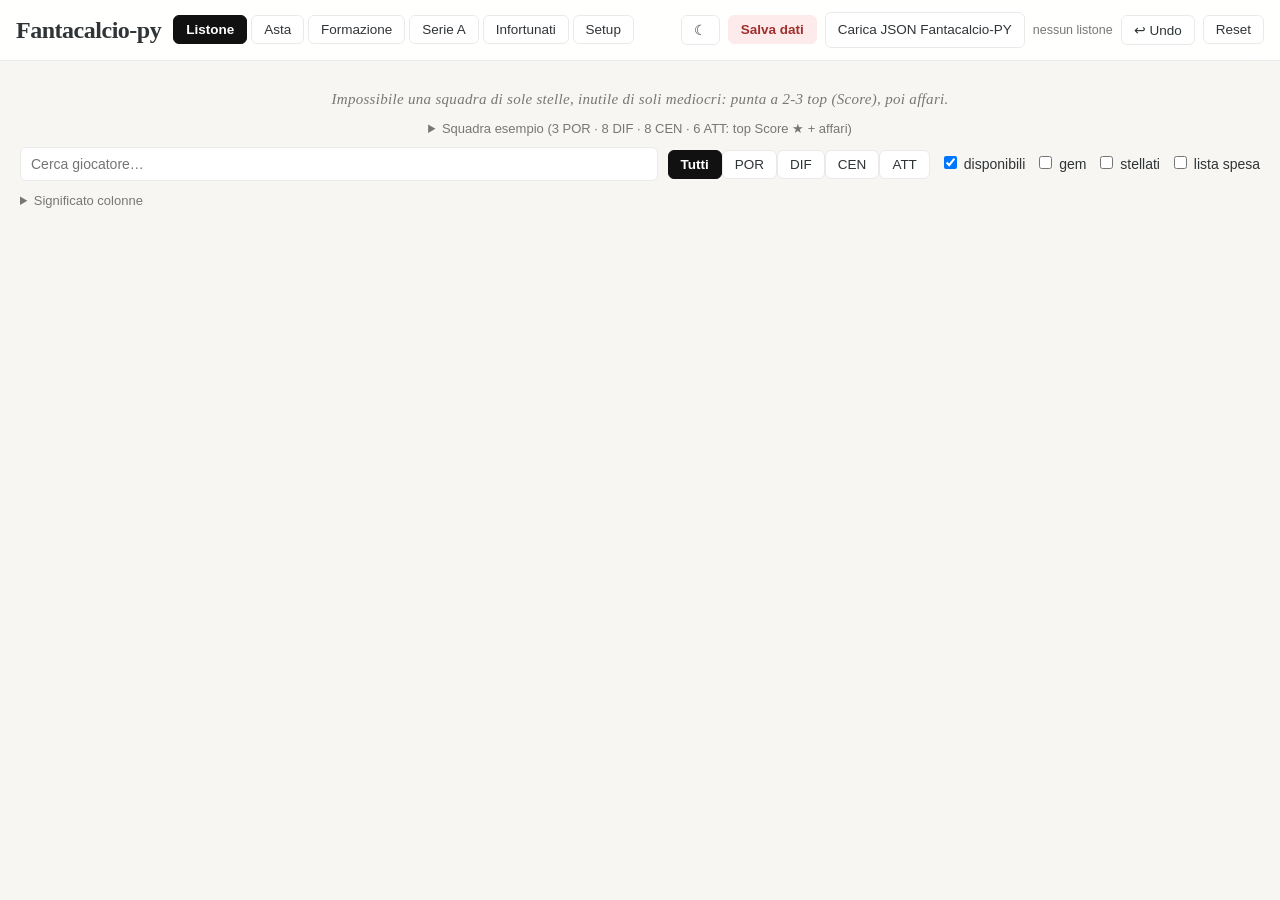
==== commit 08f74049: "tab formazione" ====
--- a/docs/index.html
+++ b/docs/index.html
@@ -19,6 +19,7 @@
     <nav>
       <button data-view="list" class="active">Listone</button>
       <button data-view="teams">Asta</button>
+      <button data-view="form">Formazione</button>
       <button data-view="seriea">Serie A</button>
       <button data-view="inf">Infortunati</button>
       <button data-view="setup">Setup</button>
@@ -60,6 +61,23 @@
         </thead>
         <tbody id="tbody"></tbody>
       </table>
+    </section>
+    <section id="view-form" class="view" hidden>
+      <div class="row">
+        <label>Modulo <select id="form-mod"></select></label>
+        <label title="Modulo personalizzato (difensori-centrocampisti-attaccanti, somma 10)">Custom <input id="form-d" type="number" min="1" max="8" style="width:48px">-<input id="form-c" type="number" min="1" max="8" style="width:48px">-<input id="form-a" type="number" min="1" max="8" style="width:48px"></label>
+        <label title="Quanti vanno in panchina, resto in tribuna">Panchina <input id="form-bn" type="number" min="0" style="width:52px"></label>
+        <button id="form-clear">Svuota</button>
+      </div>
+      <div id="form-tot" class="mut"></div>
+      <div id="form-cols">
+      <div><h4>Titolari</h4>
+      <div id="form-xi"></div></div>
+      <div><h4>Panchina</h4>
+      <div id="form-bench"></div></div>
+      <div><h4>Tribuna</h4>
+      <div id="form-trib"></div></div>
+      </div>
     </section>
     <section id="view-teams" class="view" hidden>
       <table id="sumtbl">
@@ -124,7 +142,7 @@
       </div>
     </section>
   </main>
-  <script src="app.js?v=2"></script>
+  <script src="app.js?v=3"></script>
 </body>
 
 </html>
--- a/docs/style.css
+++ b/docs/style.css
@@ -134,7 +134,20 @@
 .starbtn { cursor: pointer; border: 0; background: none; font-size: 16px; color: var(--faint); }
 .starbtn.on { color: var(--gold); }
 .empty { color: var(--mut); padding: 24px 8px; }
+#form-tot { color: var(--mut); font-size: 13px; margin: 4px 0; }
 #demoexp { margin: 0 0 8px; font-size: 13px; }
+#form-xi { display: flex; flex-direction: column; gap: 6px; }
+#form-cols { display: grid; grid-template-columns: repeat(3, minmax(0, 1fr)); gap: 16px; align-items: start; }
+@media (max-width: 900px) { #form-cols { grid-template-columns: 1fr; } }
+.fslot { background: var(--card); border: 1px dashed var(--line); border-radius: 8px; padding: 6px 8px; min-height: 56px; }
+.fslot .sl { font-size: 11px; color: var(--faint); display: block; }
+.fslot i { color: var(--faint); font-size: 12px; }
+.fbench { display: flex; flex-direction: column; gap: 6px; margin-bottom: 8px; }
+.fcard { background: var(--card); border: 1px solid var(--line); border-radius: 6px; padding: 4px 8px; font-size: 13px; cursor: grab; }
+.fcard small { color: var(--mut); display: block; font-size: 11px; }
+.fcard .fser { font-size: 12px; margin-top: 2px; }
+.fcard .fsk { margin-top: 3px; display: flex; flex-wrap: wrap; gap: 3px; }
+.fcard .fsk .chip { font-size: 11px; padding: 0 6px; }
 #demoexp summary { cursor: pointer; color: var(--mut); text-align: center; }
 #demoteam small, #demoteam .tot { color: var(--mut); }
 .err { color: var(--bad); font-size: 13px; margin: 4px 0; }
